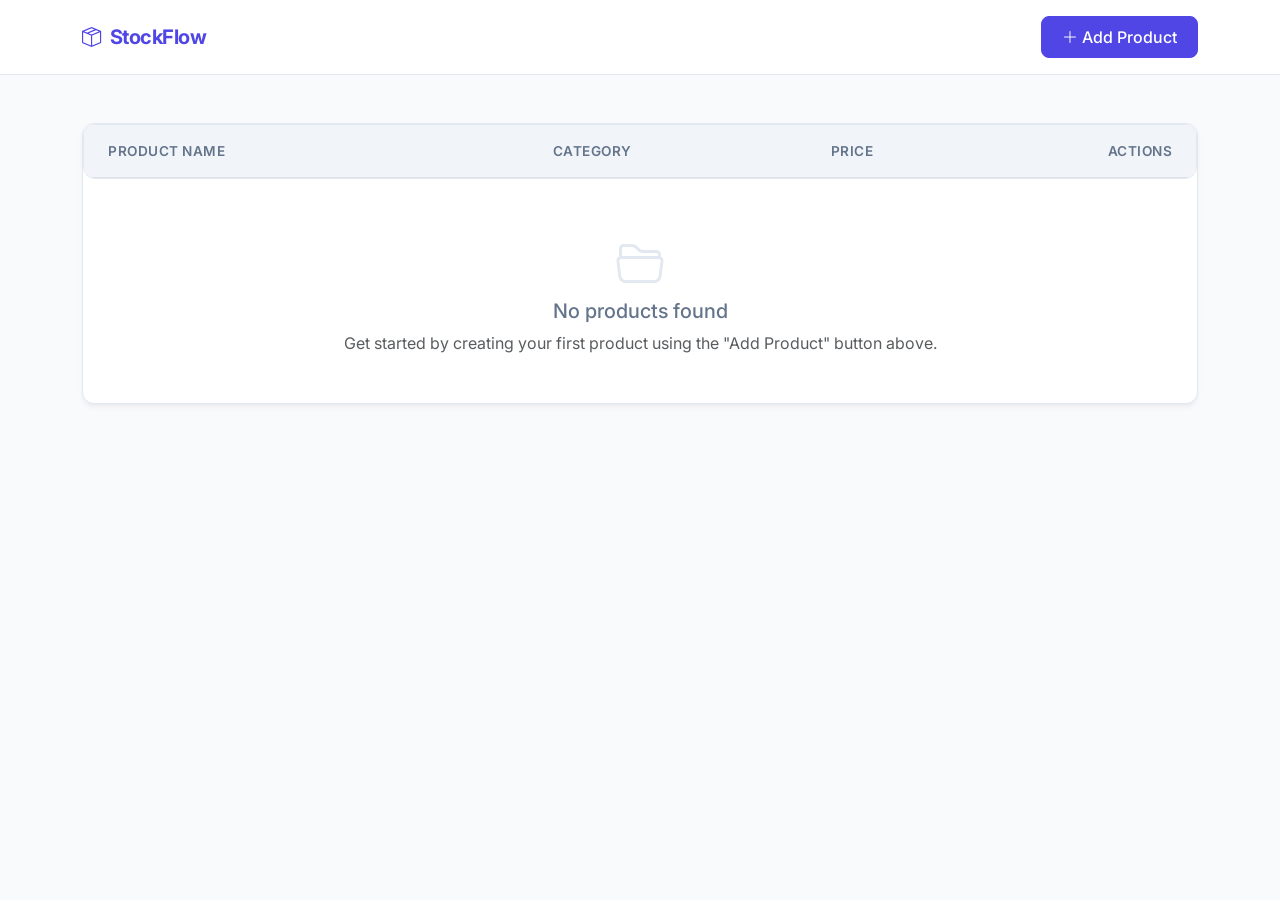
==== index.html @ 1b4f577a "First version of the project" ====
<!DOCTYPE html>
<html lang="en">
<head>
  <meta charset="UTF-8">
  <meta name="viewport" content="width=device-width, initial-scale=1.0">
  <meta name="description" content="Simple and responsive product CRUD management system for Git Flow practice.">
  <title>StockFlow - Product Management</title>
  <!-- Bootstrap 5 CSS -->
  <link href="https://cdn.jsdelivr.net/npm/bootstrap@5.3.3/dist/css/bootstrap.min.css" rel="stylesheet" integrity="sha384-QWTKZyjpPEjISv5WaRU9OFeRpok6YctnYmDr5pNlyT2bRjXh0JMhjY6hW+ALEwIH" crossorigin="anonymous">
  <!-- Bootstrap Icons -->
  <link rel="stylesheet" href="https://cdn.jsdelivr.net/npm/bootstrap-icons@1.11.3/font/bootstrap-icons.min.css">
  <!-- Custom Styles -->
  <link rel="stylesheet" href="styles.css">
</head>
<body>

  <!-- Navigation Bar -->
  <nav class="navbar navbar-expand-lg navbar-light py-3">
    <div class="container">
      <a class="navbar-brand d-flex align-items-center" href="#">
        <i class="bi bi-box-seam me-2"></i>
        <span>StockFlow</span>
      </a>
      <button class="btn btn-primary d-flex align-items-center" id="btn-add-product" data-bs-toggle="modal" data-bs-target="#productModal">
        <i class="bi bi-plus-lg me-1"></i>
        <span>Add Product</span>
      </button>
    </div>
  </nav>

  <!-- Main Container -->
  <main class="container my-5">
    <div class="row">
      <div class="col-12">
        
        <!-- Toast-like notifications are dynamically injected into #alert-container -->
        <div id="alert-container" aria-live="polite" aria-atomic="true"></div>

        <!-- Product Table Card -->
        <div class="card">
          <div class="card-body p-0">
            <div class="table-responsive">
              <table class="table align-middle">
                <thead>
                  <tr>
                    <th scope="col" style="width: 40%">Product Name</th>
                    <th scope="col" style="width: 25%">Category</th>
                    <th scope="col" style="width: 20%">Price</th>
                    <th scope="col" style="width: 15%" class="text-end">Actions</th>
                  </tr>
                </thead>
                <tbody id="product-table-body">
                  <!-- Product items will be dynamically loaded here by script.js -->
                </tbody>
              </table>
            </div>

            <!-- Empty State -->
            <div id="empty-state" class="empty-state d-none">
              <i class="bi bi-folder2-open empty-state-icon"></i>
              <h5>No products found</h5>
              <p class="text-muted mb-0">Get started by creating your first product using the "Add Product" button above.</p>
            </div>

          </div>
        </div>

      </div>
    </div>
  </main>

  <!-- Product Add/Edit Modal -->
  <div class="modal fade" id="productModal" tabindex="-1" aria-labelledby="productModalLabel" aria-hidden="true">
    <div class="modal-dialog modal-dialog-centered">
      <div class="modal-content">
        <div class="modal-header">
          <h5 class="modal-title" id="productModalLabel">Add Product</h5>
          <button type="button" class="btn-close" data-bs-dismiss="modal" aria-label="Close" id="btn-modal-close"></button>
        </div>
        <form id="productForm" novalidate>
          <div class="modal-body">
            <!-- Hidden field to track editing ID -->
            <input type="hidden" id="productId">

            <!-- Product Name -->
            <div class="mb-3">
              <label for="productName" class="form-label">Product Name</label>
              <input type="text" class="form-control" id="productName" placeholder="Enter product name" required>
              <div class="invalid-feedback">Please enter a valid product name.</div>
            </div>

            <!-- Product Category -->
            <div class="mb-3">
              <label for="productCategory" class="form-label">Category</label>
              <select class="form-select" id="productCategory" required>
                <option value="" disabled selected>Select category...</option>
                <option value="Electronics">Electronics</option>
                <option value="Clothing">Clothing</option>
                <option value="Home & Kitchen">Home & Kitchen</option>
                <option value="Books">Books</option>
                <option value="Beauty & Personal Care">Beauty & Personal Care</option>
                <option value="Sports & Outdoors">Sports & Outdoors</option>
              </select>
              <div class="invalid-feedback">Please select a category.</div>
            </div>

            <!-- Product Price -->
            <div class="mb-3">
              <label for="productPrice" class="form-label">Price ($)</label>
              <input type="number" class="form-control" id="productPrice" placeholder="0.00" min="0.01" step="0.01" required>
              <div class="invalid-feedback">Please enter a price greater than 0.</div>
            </div>
          </div>
          <div class="modal-footer">
            <button type="button" class="btn btn-outline-secondary" data-bs-dismiss="modal">Cancel</button>
            <button type="submit" class="btn btn-primary" id="btn-save-product">Save Product</button>
          </div>
        </form>
      </div>
    </div>
  </div>

  <!-- Bootstrap 5 JS Bundle -->
  <script src="https://cdn.jsdelivr.net/npm/bootstrap@5.3.3/dist/js/bootstrap.bundle.min.js" integrity="sha384-YvpcrYf0tY3lHB60NNkmXc5s9fDVZLESaAA55NDzOxhy9GkcIdslK1eN7N6jIeHz" crossorigin="anonymous"></script>
  <!-- Custom Script -->
  <script src="script.js"></script>
</body>
</html>
---- styles.css ----
/* Import Google Font - Inter */
@import url('https://fonts.googleapis.com/css2?family=Inter:wght@300;400;500;600;700&display=swap');

:root {
  --primary-color: #4f46e5;
  --primary-hover: #4338ca;
  --bg-color: #f8fafc;
  --card-bg: #ffffff;
  --text-dark: #0f172a;
  --text-muted: #64748b;
  --border-color: #e2e8f0;
}

body {
  font-family: 'Inter', sans-serif;
  background-color: var(--bg-color);
  color: var(--text-dark);
  min-height: 100vh;
}

/* Navbar Custom Styling */
.navbar {
  background-color: var(--card-bg);
  border-bottom: 1px solid var(--border-color);
}

.navbar-brand {
  font-weight: 700;
  color: var(--primary-color) !important;
  letter-spacing: -0.5px;
}

/* Card Custom Styling */
.card {
  background-color: var(--card-bg);
  border: 1px solid var(--border-color);
  border-radius: 12px;
  box-shadow: 0 4px 6px -1px rgb(0 0 0 / 0.05), 0 2px 4px -2px rgb(0 0 0 / 0.05);
}

/* Custom Table Design */
.table-responsive {
  border-radius: 12px;
  border: 1px solid var(--border-color);
  background-color: var(--card-bg);
}

.table {
  margin-bottom: 0;
}

.table th {
  background-color: #f1f5f9;
  color: var(--text-muted);
  font-weight: 600;
  font-size: 0.85rem;
  text-transform: uppercase;
  letter-spacing: 0.5px;
  padding: 1rem 1.5rem;
  border-bottom-width: 1px;
}

.table td {
  padding: 1.2rem 1.5rem;
  vertical-align: middle;
  border-bottom: 1px solid var(--border-color);
}

.table tbody tr:last-child td {
  border-bottom: none;
}

/* Custom Button Styling */
.btn-primary {
  background-color: var(--primary-color);
  border-color: var(--primary-color);
  font-weight: 500;
  padding: 0.5rem 1.25rem;
  border-radius: 8px;
  transition: all 0.2s ease;
}

.btn-primary:hover, .btn-primary:focus {
  background-color: var(--primary-hover);
  border-color: var(--primary-hover);
}

.btn-outline-secondary {
  border-color: var(--border-color);
  color: var(--text-muted);
  border-radius: 8px;
}

.btn-outline-secondary:hover {
  background-color: #f1f5f9;
  color: var(--text-dark);
  border-color: var(--border-color);
}

.btn-action {
  padding: 0.35rem 0.75rem;
  font-size: 0.875rem;
  border-radius: 6px;
}

/* Custom Modal Styles */
.modal-content {
  border-radius: 16px;
  border: none;
  box-shadow: 0 20px 25px -5px rgb(0 0 0 / 0.1), 0 8px 10px -6px rgb(0 0 0 / 0.1);
}

.modal-header {
  border-bottom: 1px solid var(--border-color);
  padding: 1.5rem;
}

.modal-body {
  padding: 1.5rem;
}

.modal-footer {
  border-top: 1px solid var(--border-color);
  padding: 1.25rem 1.5rem;
}

.form-label {
  font-weight: 500;
  color: var(--text-dark);
}

.form-control, .form-select {
  border: 1px solid var(--border-color);
  border-radius: 8px;
  padding: 0.6rem 0.8rem;
  font-size: 0.95rem;
  transition: border-color 0.15s ease-in-out, box-shadow 0.15s ease-in-out;
}

.form-control:focus, .form-select:focus {
  border-color: var(--primary-color);
  box-shadow: 0 0 0 3px rgba(79, 70, 229, 0.15);
}

/* Alerts Toast-like Notification Area */
#alert-container {
  position: fixed;
  top: 24px;
  right: 24px;
  z-index: 1060;
  max-width: 380px;
  width: calc(100% - 48px);
}

.alert {
  border-radius: 12px;
  box-shadow: 0 10px 15px -3px rgb(0 0 0 / 0.1), 0 4px 6px -4px rgb(0 0 0 / 0.1);
  margin-bottom: 12px;
  border: none;
  padding: 1rem 1.25rem;
  display: flex;
  align-items: center;
  gap: 12px;
}

/* Empty State Styling */
.empty-state {
  padding: 3rem 1.5rem;
  text-align: center;
  color: var(--text-muted);
}

.empty-state-icon {
  font-size: 3rem;
  margin-bottom: 1rem;
  color: var(--border-color);
}
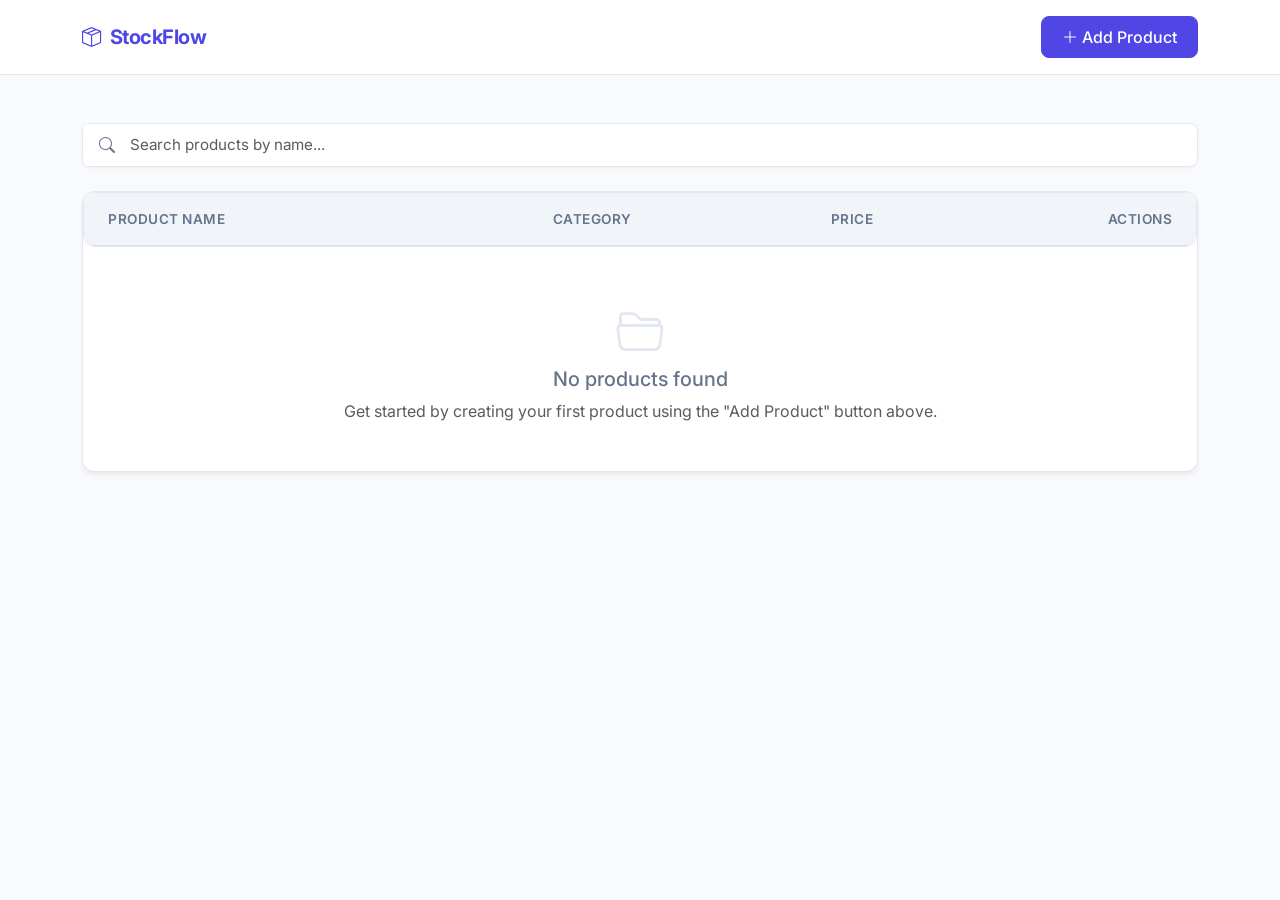
==== commit bd60f7b9: "add product search" ====
--- a/index.html
+++ b/index.html
@@ -35,6 +35,16 @@
         
         <!-- Toast-like notifications are dynamically injected into #alert-container -->
         <div id="alert-container" aria-live="polite" aria-atomic="true"></div>
+
+        <!-- Product Search -->
+        <div class="mb-4">
+          <div class="input-group search-group">
+            <span class="input-group-text search-icon-container">
+              <i class="bi bi-search"></i>
+            </span>
+            <input type="text" class="form-control" id="search-input" placeholder="Search products by name...">
+          </div>
+        </div>
 
         <!-- Product Table Card -->
         <div class="card">
--- a/styles.css
+++ b/styles.css
@@ -175,3 +175,35 @@
   margin-bottom: 1rem;
   color: var(--border-color);
 }
+
+/* Search Input Custom Styling */
+.search-group {
+  box-shadow: 0 1px 3px 0 rgb(0 0 0 / 0.05);
+  border-radius: 8px;
+  overflow: hidden;
+  transition: all 0.2s ease;
+}
+
+.search-icon-container {
+  background-color: var(--card-bg);
+  border: 1px solid var(--border-color);
+  border-right: none;
+  color: var(--text-muted);
+  padding-left: 1rem;
+  font-size: 1rem;
+}
+
+#search-input {
+  border-left: none;
+  padding-left: 0.25rem;
+}
+
+.search-group:focus-within {
+  box-shadow: 0 0 0 3px rgba(79, 70, 229, 0.15);
+}
+
+.search-group:focus-within .search-icon-container,
+.search-group:focus-within #search-input {
+  border-color: var(--primary-color);
+}
+
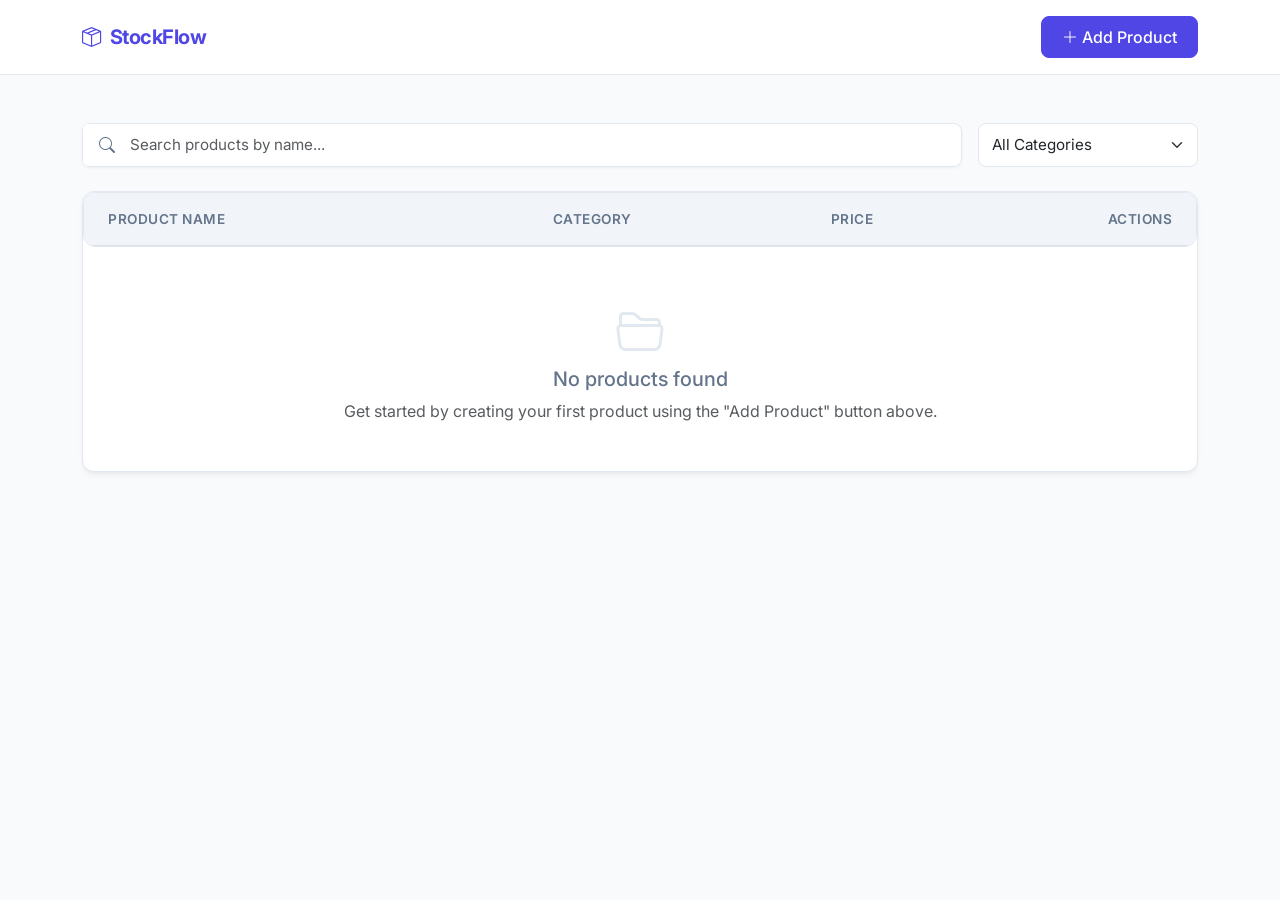
==== commit eb62b3e6: "add category filter" ====
--- a/index.html
+++ b/index.html
@@ -36,13 +36,26 @@
         <!-- Toast-like notifications are dynamically injected into #alert-container -->
         <div id="alert-container" aria-live="polite" aria-atomic="true"></div>
 
-        <!-- Product Search -->
-        <div class="mb-4">
-          <div class="input-group search-group">
+        <!-- Product Search and Filter -->
+        <div class="d-flex flex-column flex-md-row gap-3 mb-4">
+          <!-- Search Input -->
+          <div class="input-group search-group flex-grow-1">
             <span class="input-group-text search-icon-container">
               <i class="bi bi-search"></i>
             </span>
             <input type="text" class="form-control" id="search-input" placeholder="Search products by name...">
+          </div>
+          <!-- Category Filter -->
+          <div class="category-filter-container">
+            <select class="form-select" id="category-filter">
+              <option value="" selected>All Categories</option>
+              <option value="Electronics">Electronics</option>
+              <option value="Clothing">Clothing</option>
+              <option value="Home & Kitchen">Home & Kitchen</option>
+              <option value="Books">Books</option>
+              <option value="Beauty & Personal Care">Beauty & Personal Care</option>
+              <option value="Sports & Outdoors">Sports & Outdoors</option>
+            </select>
           </div>
         </div>
 
--- a/styles.css
+++ b/styles.css
@@ -207,3 +207,10 @@
   border-color: var(--primary-color);
 }
 
+@media (min-width: 768px) {
+  .category-filter-container {
+    min-width: 220px;
+  }
+}
+
+
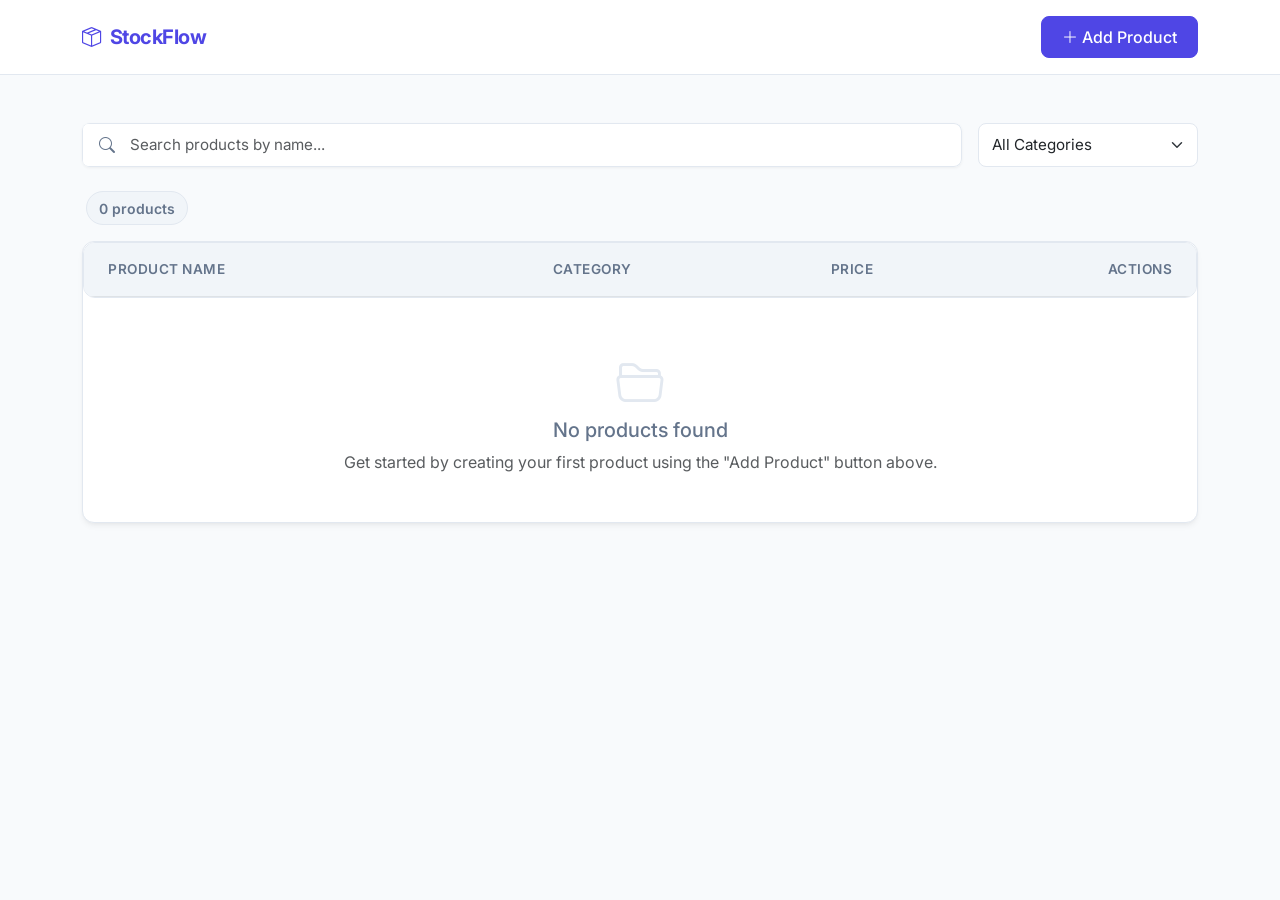
==== commit 80ec0cbd: "add product counter" ====
--- a/index.html
+++ b/index.html
@@ -57,6 +57,11 @@
               <option value="Sports & Outdoors">Sports & Outdoors</option>
             </select>
           </div>
+        </div>
+
+        <!-- Product Counter -->
+        <div class="d-flex align-items-center mb-3 px-1">
+          <span class="product-counter-badge" id="product-counter">0 products</span>
         </div>
 
         <!-- Product Table Card -->
--- a/styles.css
+++ b/styles.css
@@ -213,4 +213,17 @@
   }
 }
 
-
+.product-counter-badge {
+  font-size: 0.875rem;
+  font-weight: 600;
+  color: var(--text-muted);
+  background-color: #f1f5f9;
+  padding: 0.35rem 0.75rem;
+  border-radius: 20px;
+  border: 1px solid var(--border-color);
+  display: inline-flex;
+  align-items: center;
+}
+
+
+
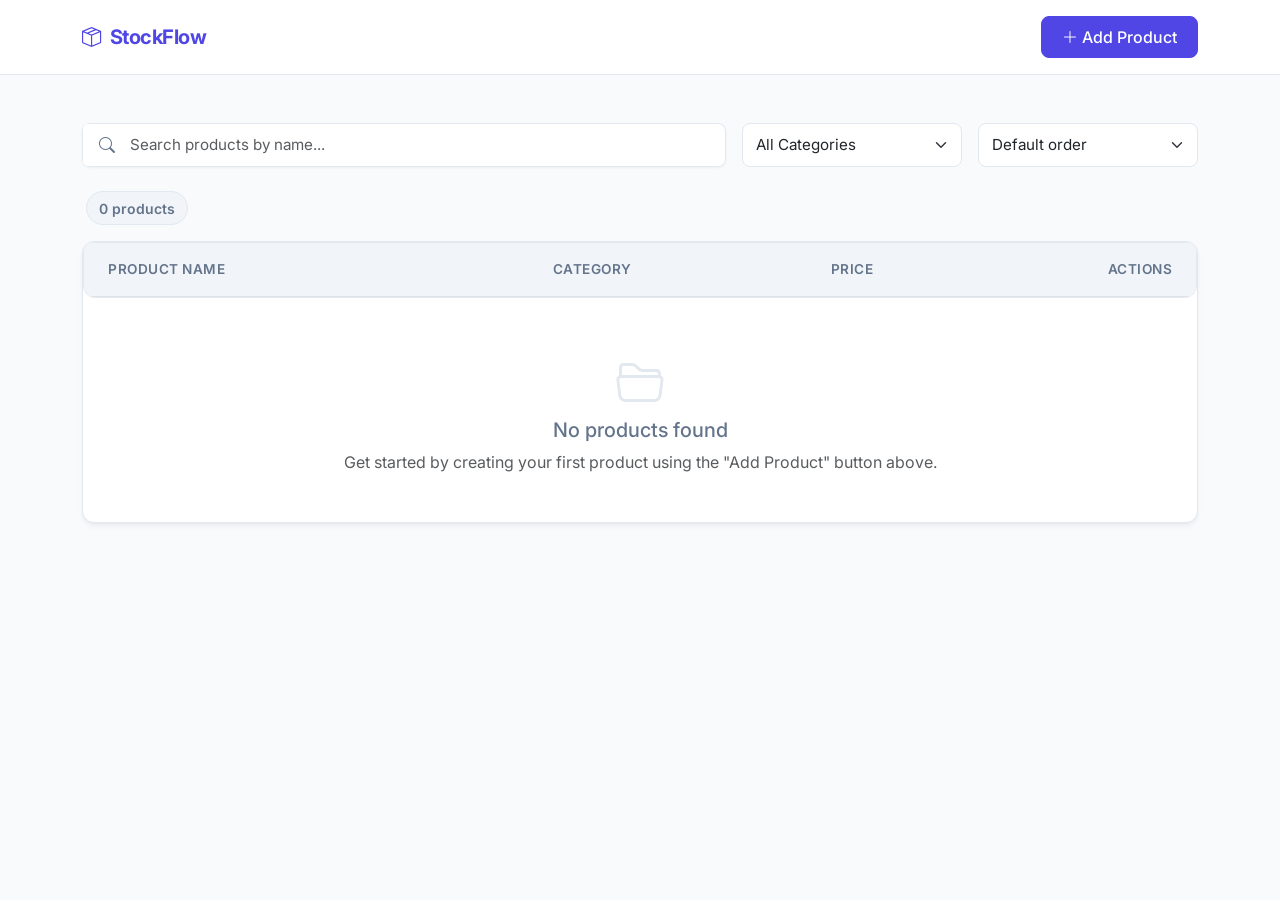
==== commit 771d19ac: "add sorting of products" ====
--- a/index.html
+++ b/index.html
@@ -55,6 +55,16 @@
               <option value="Books">Books</option>
               <option value="Beauty & Personal Care">Beauty & Personal Care</option>
               <option value="Sports & Outdoors">Sports & Outdoors</option>
+            </select>
+          </div>
+          <!-- Product Sort -->
+          <div class="sort-container">
+            <select class="form-select" id="product-sort">
+              <option value="default" selected>Default order</option>
+              <option value="name-asc">Name: A to Z</option>
+              <option value="name-desc">Name: Z to A</option>
+              <option value="price-asc">Price: Low to High</option>
+              <option value="price-desc">Price: High to Low</option>
             </select>
           </div>
         </div>
--- a/styles.css
+++ b/styles.css
@@ -208,7 +208,8 @@
 }
 
 @media (min-width: 768px) {
-  .category-filter-container {
+  .category-filter-container,
+  .sort-container {
     min-width: 220px;
   }
 }
